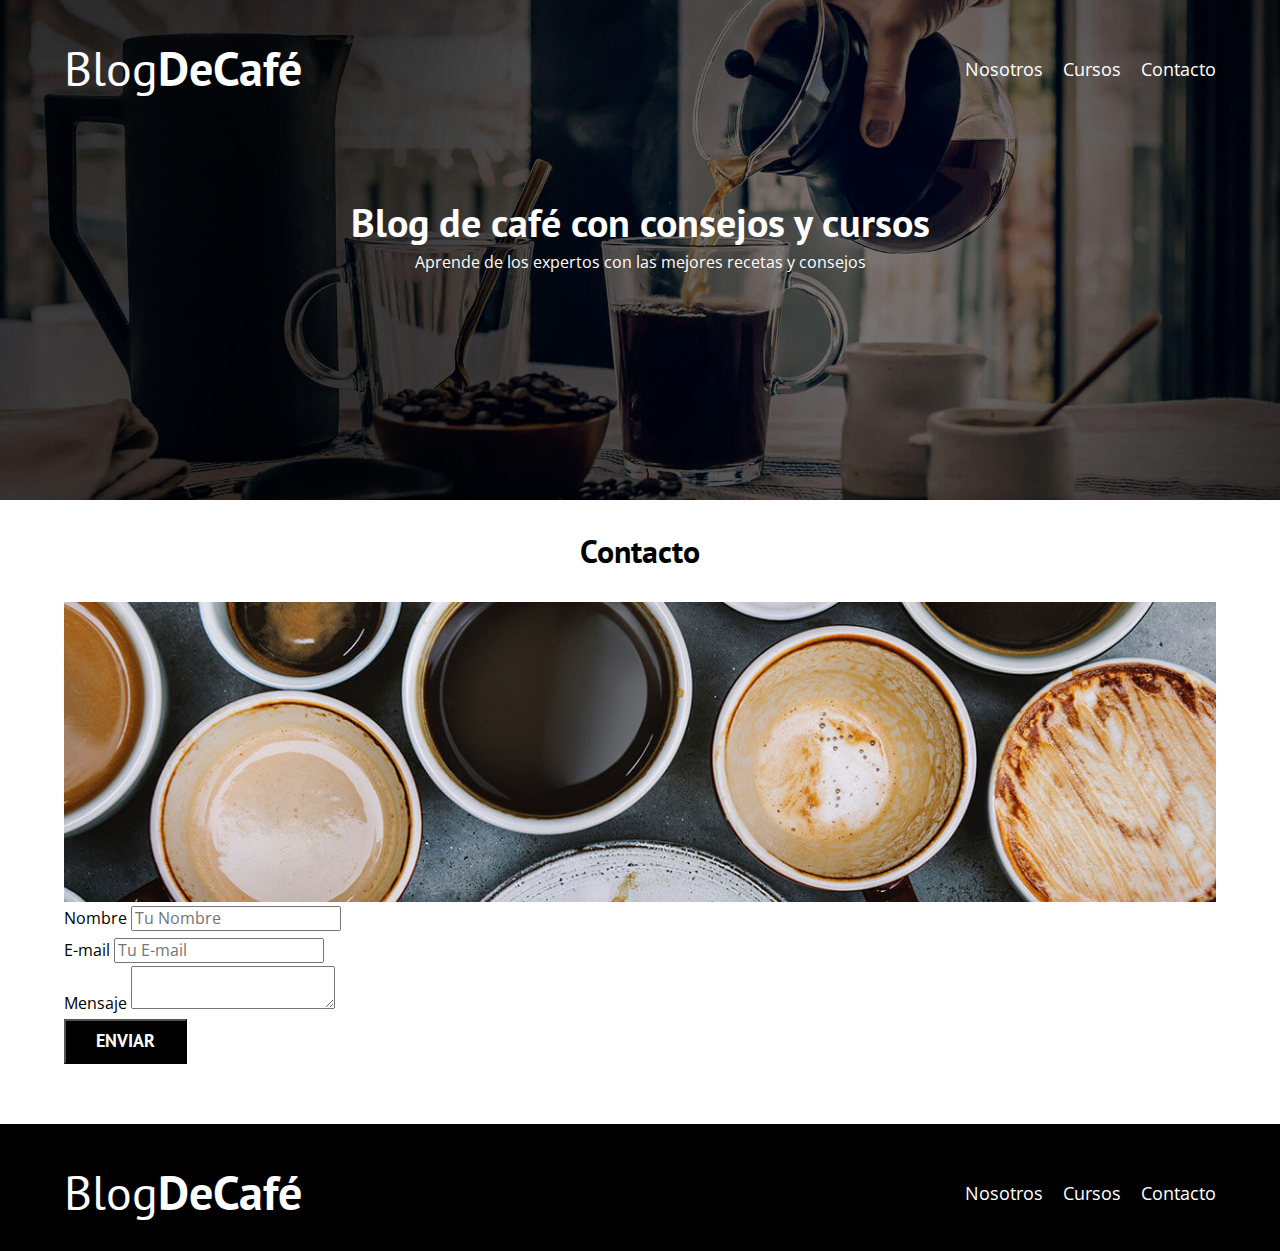
==== contacto.html @ e52097cb "HTML para la página de Contacto" ====
<!DOCTYPE html>
<html lang="es">
<head>
    <meta charset="UTF-8">
    <meta name="viewport" content="width=device-width, initial-scale=1.0">
    <title>BlogDeCafé</title>
    <link rel="stylesheet" href="css/normalize.css">
    <link href="https://fonts.googleapis.com/css2?family=Open+Sans&family=PT+Sans:wght@400;700&display=swap" rel="stylesheet">
    <link rel="stylesheet" href="css/style.css">
</head>
<body>
    <header class="header">

        <div class="contenedor">
            <div class="barra">
                <a class="logo" href="index.html">
                    <h1 class="logo__nombre no-margin centrar-texto">Blog<span class="logo__bold">DeCafé</span></h1> <!-- Elemento -->
                </a>

                <nav class="navegacion">
                    <a href="nosotros.html" class="navegacion__enlace">Nosotros</a>
                    <a href="cursos.html" class="navegacion__enlace">Cursos</a>
                    <a href="contacto.html" class="navegacion__enlace">Contacto</a>
                </nav>
            </div>
        </div>

        <div class="header__texto"> <!-- Elemento -->
            <h2 class="no-margin">
                Blog de café con consejos y cursos
            </h2>
            <p class="no-margin">
                Aprende de los expertos con las mejores recetas y consejos
            </p>
        </div>
    </header>

    <main class="contenedor">
        <h3 class="centrar-texto">Contacto</h3>

        <div class="contacto-bg"></div>

        <form class="formulario">
            <div class="campo">
                <label for="nombre">Nombre</label>
                <input type="text" placeholder="Tu Nombre" id="nombre">
            </div>
            <div class="campo">
                <label for="email">E-mail</label>
                <input type="email" placeholder="Tu E-mail" id="email">
            </div>
            <div class="campo">
                <label for="mensaje">Mensaje</label>
                <textarea id="mensaje"></textarea>
            </div>

            <div class="campo">
                <input type="submit" value="Enviar" class="boton boton--primario">
            </div>
        </form>
    </main>

    <footer class="footer">
        <div class="contenedor">
            <div class="barra">
                <a class="logo" href="index.html">
                    <h1 class="logo__nombre no-margin centrar-texto">Blog<span class="logo__bold">DeCafé</span></h1> <!-- Elemento -->
                </a>

                <nav class="navegacion">
                    <a href="nosotros.html" class="navegacion__enlace">Nosotros</a>
                    <a href="cursos.html" class="navegacion__enlace">Cursos</a>
                    <a href="contacto.html" class="navegacion__enlace">Contacto</a>
                </nav>
            </div>
        </div>
    </footer>
</body>
</html>
---- css/style.css ----
/* Custom properties */
:root {
    --fuenteHeading: 'PT Sans', sans-serif;
    --fuenteParrafos: 'Open Sans', sans-serif;

    --primario: #784D3C;
    --gris: #E1E1E1;
    --blanco: #ffffff;
    --negro: #000000;
}

html {
    box-sizing: border-box;
    font-size: 62.5%; /* 1 rem = 10px */
}
*, *:before, *::after {
    box-sizing: inherit;
}
body {
    font-family: var(--fuenteParrafos);
    font-size: 1.6rem;
    line-height: 2;
}

/* Globales */
.contenedor {
    max-width: 120rem;
    width: 90%;
    /* width: min(90%, 120rem); nuevo css Esto hace lo mismo de arriba */
    margin: 0 auto;
}
a {
    text-decoration: none;
}
h1, h2, h3 ,h4 {
    font-family: var(--fuenteHeading);
    line-height: 1.2;
}
h1 {
    font-size: 4.8rem;
}
h2 {
    font-size: 4rem;
}
h3 {
    font-size: 3.2rem;
}
h4 {
    font-size: 2.8rem;
}
img {
    max-width: 100%;
}

/* Utilidades */
.no-margin {
    margin: 0;
}
.no-padding {
    padding: 0;
}
.centrar-texto {
    text-align: center;
}

/* Header */
.header {
    background-image: url(../img/banner.jpg);
    height: 50rem;
    background-size: cover;
    background-repeat: no-repeat;
    background-position: center center;
}
.header__texto {
    text-align: center;
    color: var(--blanco);
    margin-top: 5rem;
}
@media (min-width: 768px) {
    .header__texto {
        margin-top: 10rem;
    }
}

.barra {
    padding-top: 4rem;
}
@media (min-width: 768px) {
    .barra {
        display: flex;
        justify-content: space-between;
        align-items: center;
    }
}
.logo {
    color: var(--blanco);
}
.logo__nombre {
    font-weight: 400; /* Igual a normal */
}
.logo__bold {
    font-weight: 700; /* Igual a Bold */
}

@media (min-width: 768px) {
    .navegacion {
        display: flex;
        gap: 2rem;
    }
}
.navegacion__enlace {
    display: block;
    text-align: center;
    font-size: 1.8rem;
    color: var(--blanco);
}

@media (min-width: 768px) {
    .contenido-principal {
        display: grid;
        grid-template-columns: 2fr 1fr;
        column-gap: 4rem;
    }
}

.entrada {
    border-bottom: 1px solid var(--gris);
    margin-bottom: 2rem;
}
.entrada:last-of-type {
    border: none;
    margin-bottom: 0;
}
.boton {
    display: block;
    font-family: var(--fuenteHeading);
    color: var(--blanco);
    text-align: center;
    padding: 1rem 3rem;
    font-size: 1.8rem;
    text-transform: uppercase;
    font-weight: 700;
    margin-bottom: 2rem;
}
@media (min-width: 768px) {
    .boton {
        display: inline-block;
    }
}
.boton--primario {
    background-color: var(--negro);
}
.boton--secundario {
    background-color: var(--primario);
}

.cursos {
    list-style: none;
}
.widget-curso {
    border-bottom: 1px solid var(--gris);
    margin-bottom: 2rem;
}
.widget-curso:last-of-type {
    border: none;
    margin-bottom: 0;
}
.widget-curso__label,
.curso__label {
    font-family: var(--fuenteHeading);
    font-weight: bold;
}
.widget-curso__info,
.curso__info {
    font-weight: normal;
}
.widget-curso__label,
.widget-curso__info,
.curso__label,
.curso__info {
    font-size: 2rem;
}

/* Footer */
.footer {
    background-color: var(--negro);
    padding-bottom: 3rem;
    margin-top: 4rem;
}

/* Sobre Nosotros */
@media (min-width: 768px) {

    /* Flexbox */
    /* .sobre-nosotros {
        display: flex;
        justify-content: space-between;
    }
    .sobre-nosotros__texto {
        flex: 0 0 calc(50% - 1rem);
    }
    .sobre-nosotros__imagen {
        flex: 0 0 calc(50% - 1rem);
    } */

    /* Grid */
    .sobre-nosotros {
        display: grid;
        grid-template-columns: repeat(2, 1fr);
        column-gap: 2rem;
    }
}

/* Cursos */
.curso {
    padding: 3rem 0;
    border-bottom: 1px solid var(--gris);
}
@media (min-width: 768px) {
    .curso {
        display: grid;
        grid-template-columns: 1fr 2fr;
        column-gap: 2rem;
    }
}
.curso:last-of-type {
    border: none;
}

/* Contacto */
.contacto-bg {
    background-image: url(../img/contacto.jpg);
    height: 30rem;
    background-size: cover;
    background-repeat: no-repeat;
}
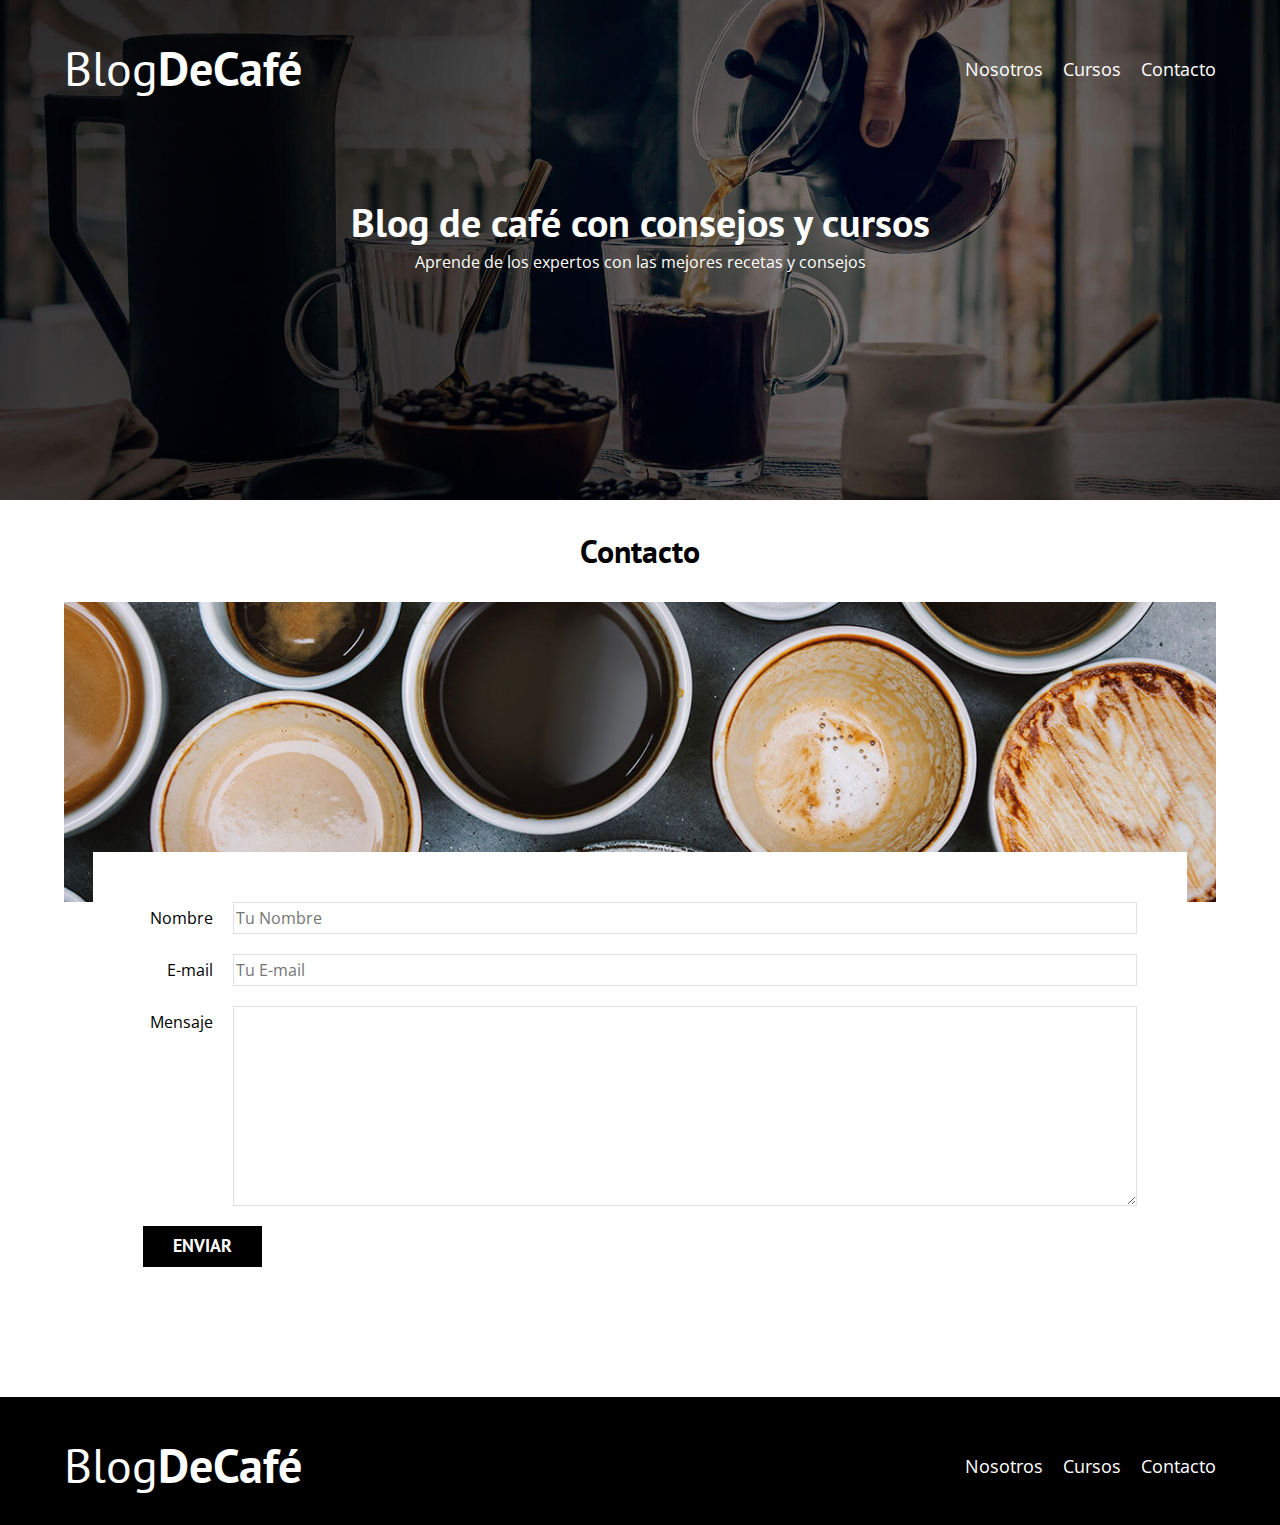
==== commit 7903b26e: "CSS al formulario de contacto" ====
--- a/contacto.html
+++ b/contacto.html
@@ -42,20 +42,37 @@
 
         <form class="formulario">
             <div class="campo">
-                <label for="nombre">Nombre</label>
-                <input type="text" placeholder="Tu Nombre" id="nombre">
+                <label class="campo__label" for="nombre">Nombre</label>
+                <input
+                    class="campo__field"
+                    type="text"
+                    placeholder="Tu Nombre"
+                    id="nombre"
+                >
             </div>
             <div class="campo">
-                <label for="email">E-mail</label>
-                <input type="email" placeholder="Tu E-mail" id="email">
+                <label class="campo__label" for="email">E-mail</label>
+                <input
+                    class="campo__field"
+                    type="email"
+                    placeholder="Tu E-mail"
+                    id="email"
+                >
             </div>
             <div class="campo">
-                <label for="mensaje">Mensaje</label>
-                <textarea id="mensaje"></textarea>
+                <label class="campo__label" for="mensaje">Mensaje</label>
+                <textarea
+                    class="campo__field campo__field--textarea"
+                    id="mensaje"
+                ></textarea>
             </div>
 
             <div class="campo">
-                <input type="submit" value="Enviar" class="boton boton--primario">
+                <input
+                    type="submit"
+                    value="Enviar"
+                    class="boton boton--primario"
+                >
             </div>
         </form>
     </main>
--- a/css/style.css
+++ b/css/style.css
@@ -141,11 +141,15 @@
     text-transform: uppercase;
     font-weight: 700;
     margin-bottom: 2rem;
+    border: none;
 }
 @media (min-width: 768px) {
     .boton {
         display: inline-block;
     }
+}
+.boton:hover {
+    cursor: pointer;
 }
 .boton--primario {
     background-color: var(--negro);
@@ -233,4 +237,27 @@
     height: 30rem;
     background-size: cover;
     background-repeat: no-repeat;
-}+}
+
+.formulario {
+    background-color: var(--blanco);
+    margin: -5rem auto 0 auto;
+    width: 95%;
+    padding: 5rem;
+}
+.campo {
+    display: flex;
+    margin-bottom: 2rem;
+}
+.campo__label {
+    flex: 0 0 9rem;
+    text-align: right;
+    padding-right: 2rem;
+}
+.campo__field {
+    flex: 1;
+    border: 1px solid var(--gris);
+}
+.campo__field--textarea {
+    height: 20rem;
+}
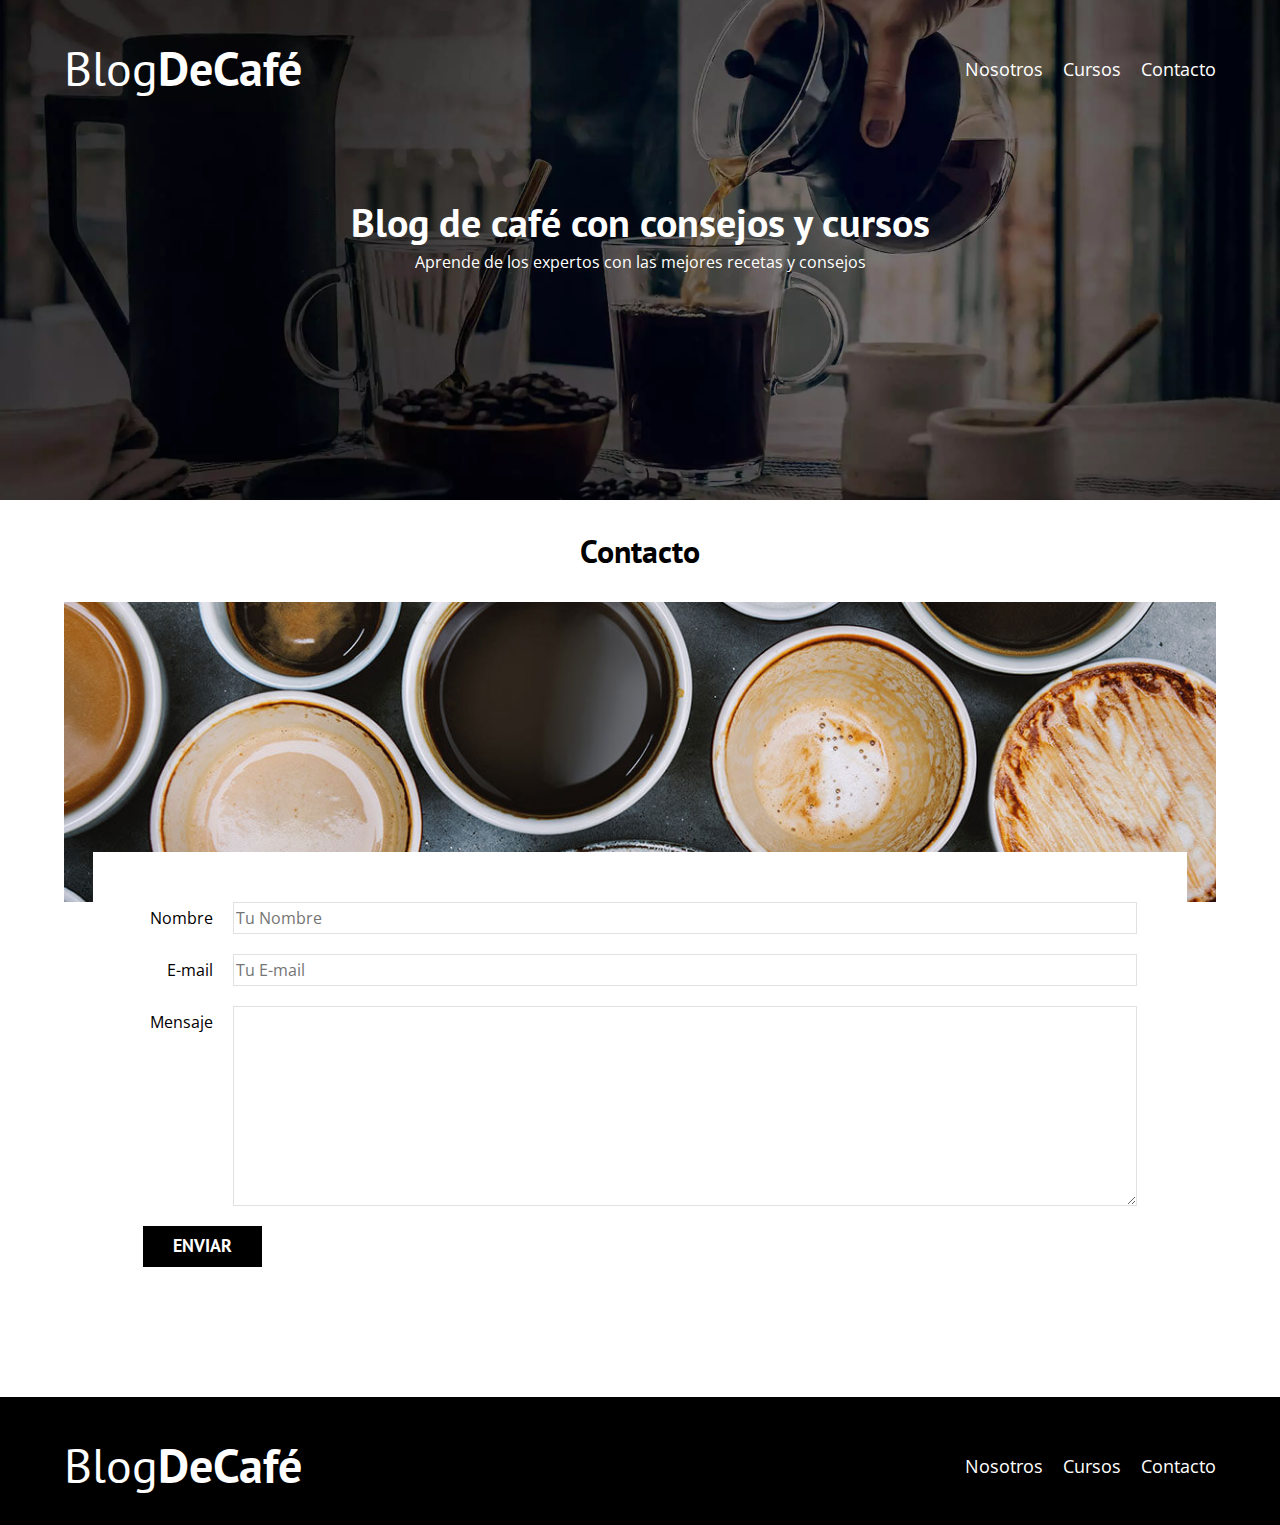
==== commit 0459e38a: "Modernizr" ====
--- a/contacto.html
+++ b/contacto.html
@@ -92,5 +92,7 @@
             </div>
         </div>
     </footer>
+
+    <script src="js/modernizr.js"></script>
 </body>
 </html>--- a/css/style.css
+++ b/css/style.css
@@ -64,8 +64,13 @@
 }
 
 /* Header */
+.webp .header {
+    background-image: url(../img/banner.webp);
+}
+.no-webp .header {
+    background-image: url(../img/banner.jpg);
+}
 .header {
-    background-image: url(../img/banner.jpg);
     height: 50rem;
     background-size: cover;
     background-repeat: no-repeat;
